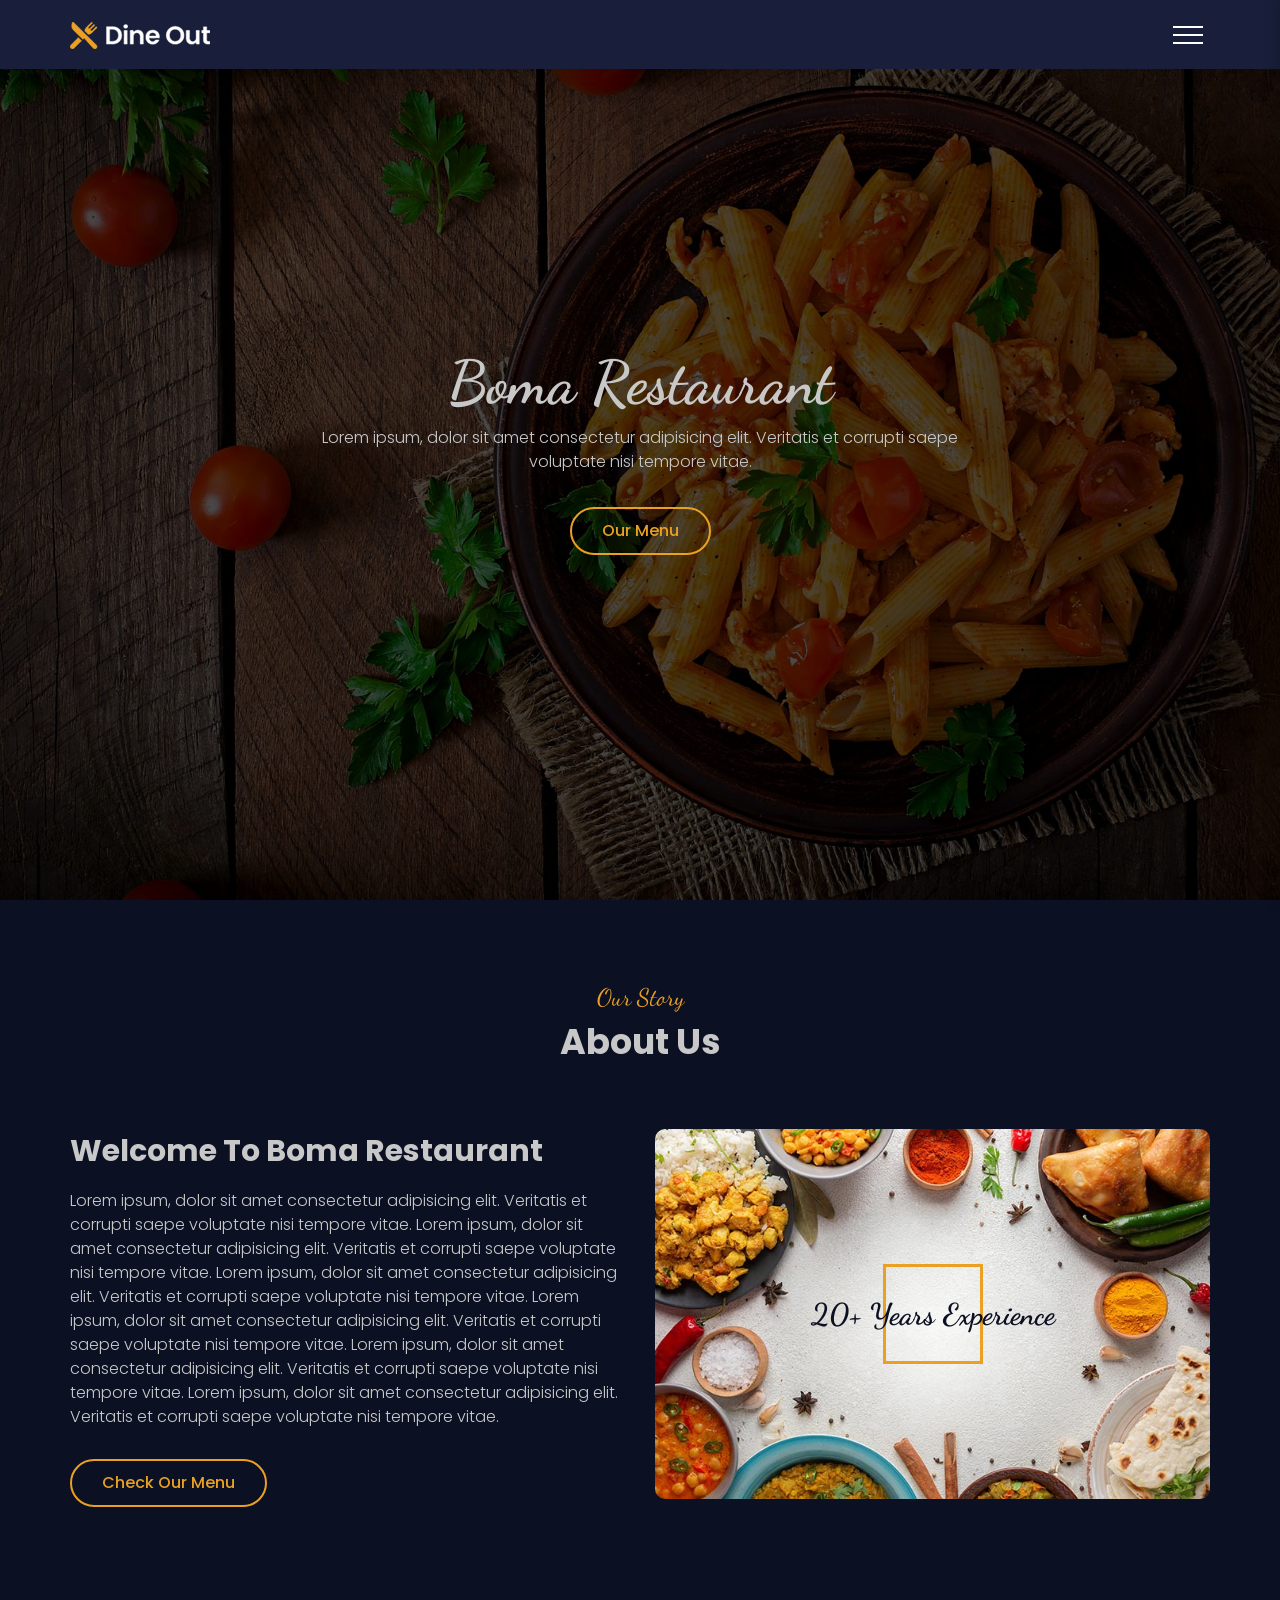
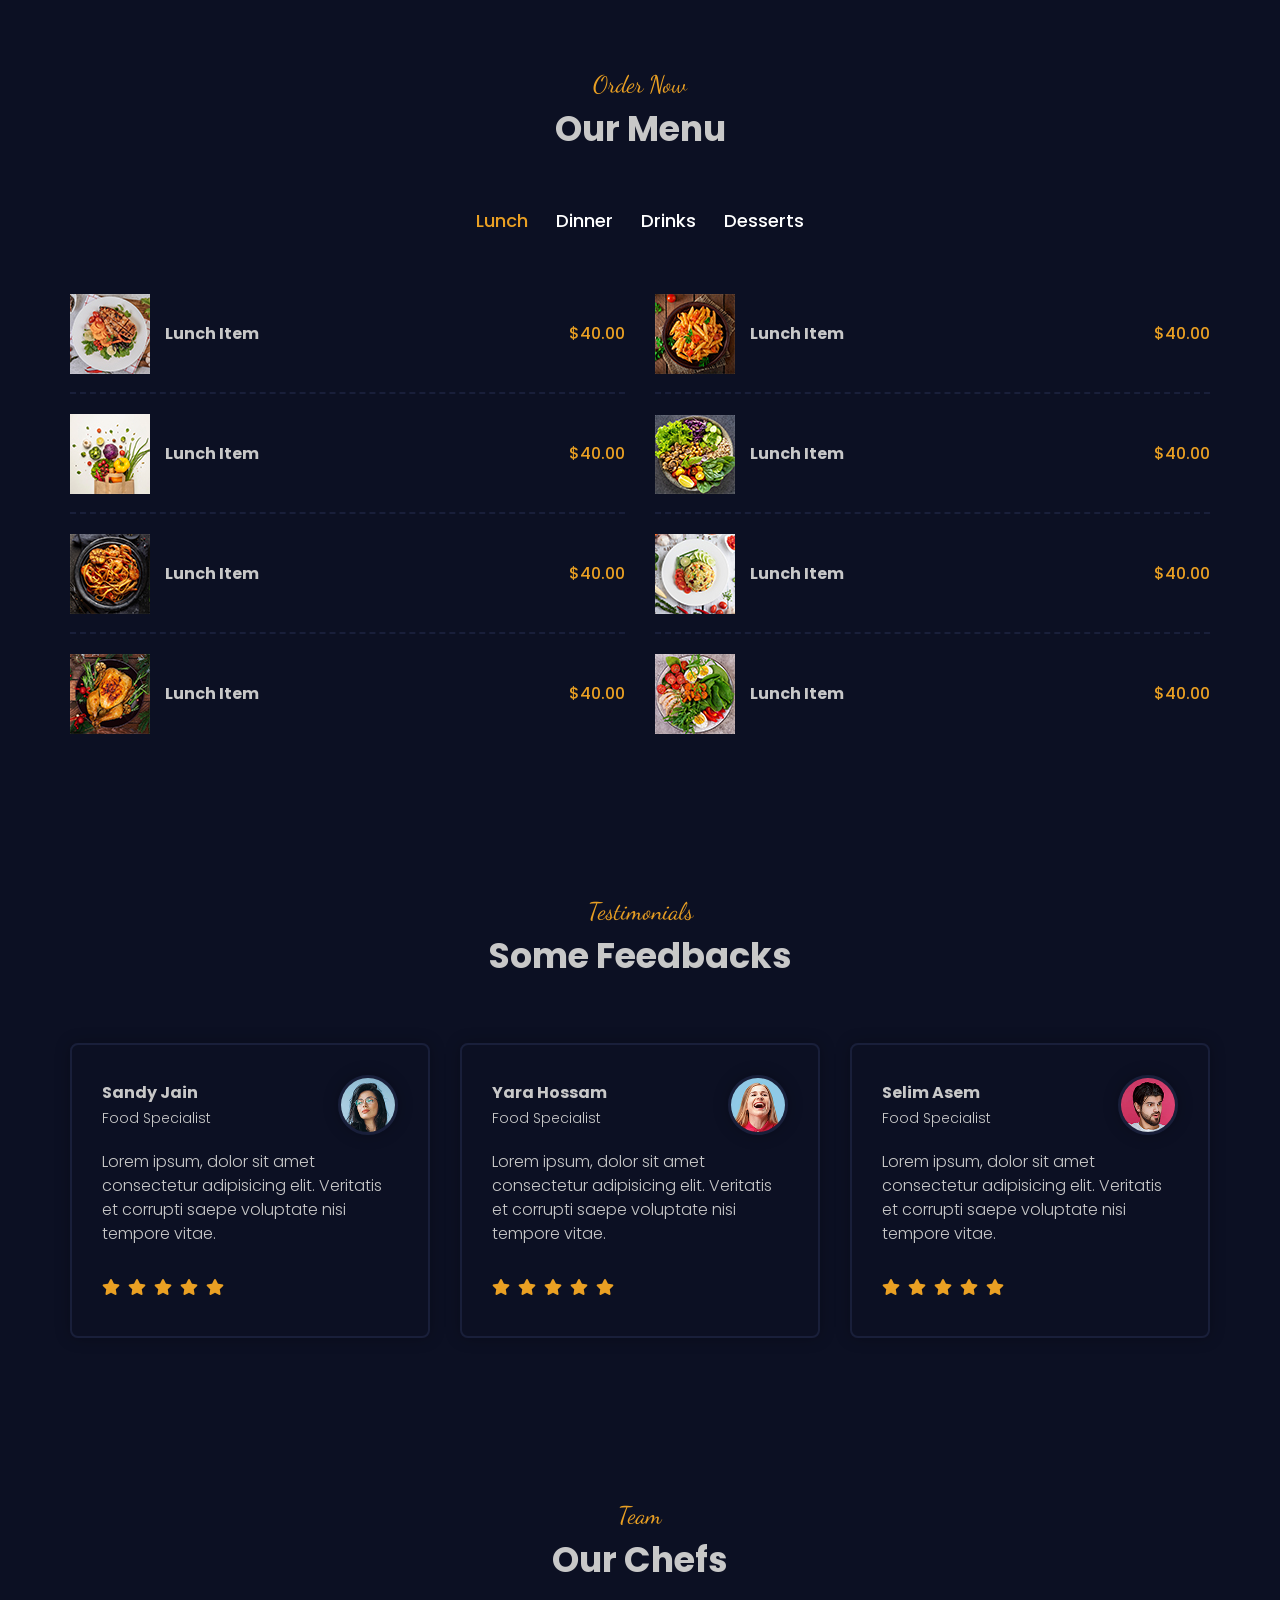
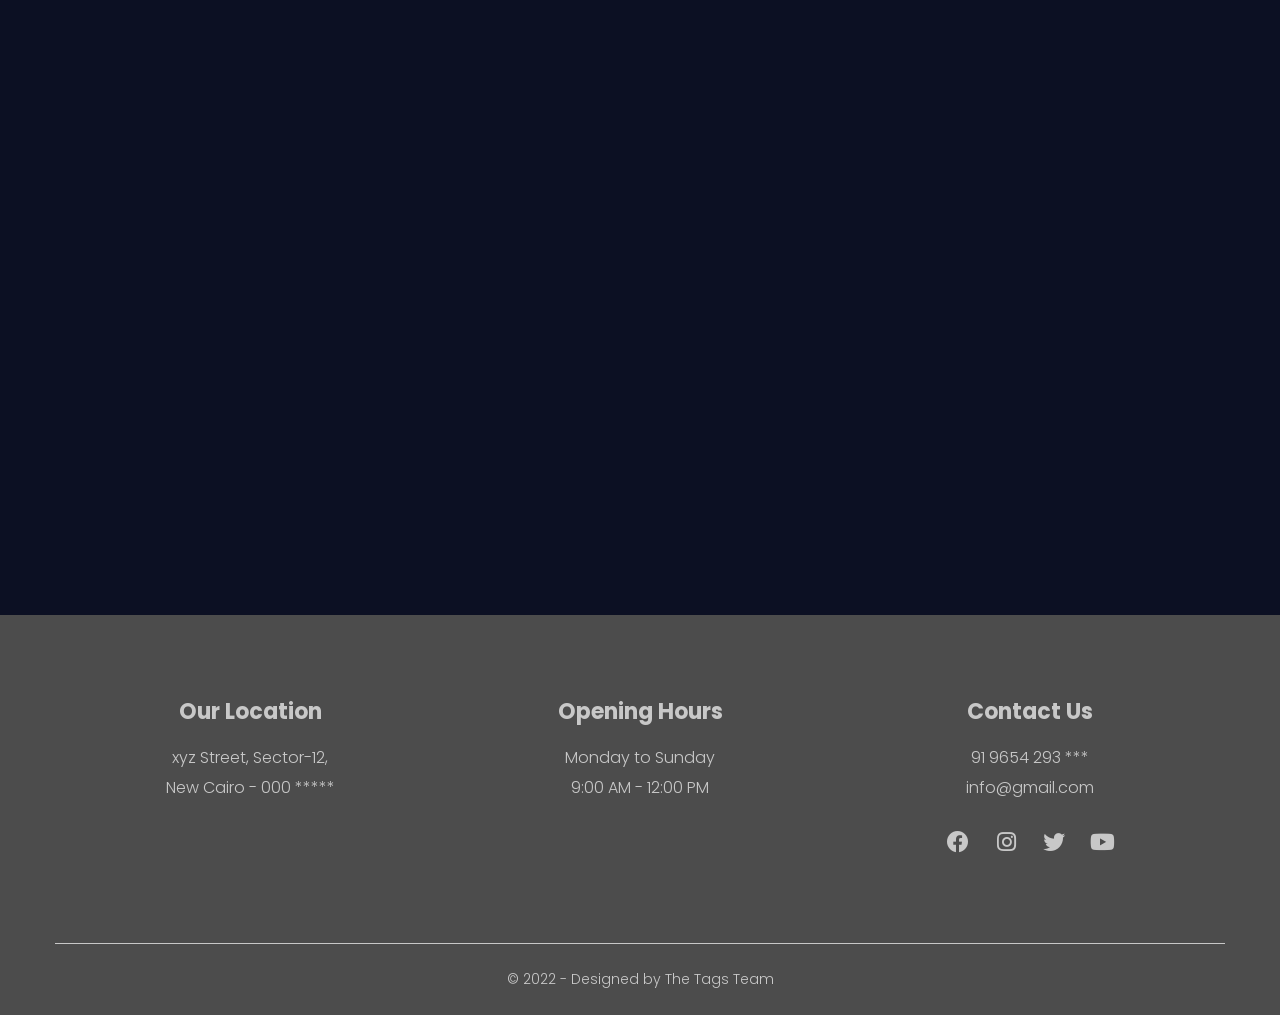
==== index.html @ c1ea45a2 "first commit" ====
<!DOCTYPE html>
<html lang="en">
<head>
    <meta charset="UTF-8">
    <meta http-equiv="X-UA-Compatible" content="IE=edge">
    <meta name="viewport" content="width=device-width, initial-scale=1.0">
    <title>Restaurant</title>
    <link rel="stylesheet" href="css/font-awesome.css">
    <link rel="stylesheet" href="css/aos.css">
    <link rel="stylesheet" href="./css/rest.css">
</head>
<body>
    <!-- page loader -->
    <div class="page-loader">

    </div>

    <!-- header section -->
    <header class="header">
        <div class="container">
            <div class="row justify-content-between align-items-center">
            <div class="logo">
            <a href="#"><img src="img/logo.png" alt="logo"></a>
            </div>
            <button type="button" class="nav-toggler">
                <span></span>
            </button>
            <nav class="nav">
                <ul>
                    <li class="nav-item"><a href="#home">home</a></li>
                    <li class="nav-item"><a href="#about">about</a></li>
                    <li class="nav-item"><a href="#our-menu">our menu</a></li>
                    <li class="nav-item"><a href="#testimonials">testimonials</a></li>
                    <li class="nav-item"><a href="#team">team</a></li>
                    <li class="nav-item"><a href="#footer">contact us</a></li>
                </ul>
            </nav>
            </div>
        </div>
    </header>

    <!-- home section -->
    <section class="home-section" id="home">
        <div class="home-bg"></div>
        <div class="container">
            <div class="row min-vh-100 align-items-center">
                <div class="home-text" data-aos="fade-up" data-aos-duration="1000">
                    <h1>Boma Restaurant</h1>
                    <p>Lorem ipsum, dolor sit amet consectetur adipisicing elit. Veritatis et corrupti saepe voluptate nisi tempore vitae.</p>
                    <a href="#our-menu" class="btn btn-default">our menu</a>
                </div>
            </div>
        </div>
    </section>

    <!-- about section -->
    <section class="about-section sec-padding" id="about">
        <div class="container">
            <div class="row">
                <div class="section-title">
                    <h2 data-title="our story" data-aos="fade-up">about us</h2>
                </div>
            </div>
            <div class="row">
                <div class="about-text" data-aos="fade-right">
                    <h3>Welcome To Boma Restaurant</h3>
                    <p>
                        Lorem ipsum, dolor sit amet consectetur adipisicing elit. Veritatis et corrupti saepe voluptate nisi tempore vitae.
                        Lorem ipsum, dolor sit amet consectetur adipisicing elit. Veritatis et corrupti saepe voluptate nisi tempore vitae.
                        Lorem ipsum, dolor sit amet consectetur adipisicing elit. Veritatis et corrupti saepe voluptate nisi tempore vitae.
                        Lorem ipsum, dolor sit amet consectetur adipisicing elit. Veritatis et corrupti saepe voluptate nisi tempore vitae.
                        Lorem ipsum, dolor sit amet consectetur adipisicing elit. Veritatis et corrupti saepe voluptate nisi tempore vitae.
                        Lorem ipsum, dolor sit amet consectetur adipisicing elit. Veritatis et corrupti saepe voluptate nisi tempore vitae.
                    </p>
                    <a href="#our-menu" class="btn btn-default">check our menu</a>
                </div>
                <div class="about-img" data-aos="fade-left">
                <div class="img-box">
                    <h3>20+ years experience</h3>
                    <img src="img/about-img.jpg" alt="about img">
                </div>
                </div>
            </div>
        </div>
    </section>

    <!-- menu section -->
    <section class="menu-section sec-padding" id="our-menu">
        <div class="container">
            <div class="row">
                <div class="section-title">
                    <h2 data-title="order now" data-aos="fade-up">our menu</h2>
                </div>
            </div>
            <div class="row">
                <div class="menu-tabs" data-aos="fade-up">
                    <button type="button" class="menu-tab-item active" data-target="#lunch">lunch</button>
                    <button type="button" class="menu-tab-item" data-target="#dinner">dinner</button>
                    <button type="button" class="menu-tab-item" data-target="#drinks">drinks</button>
                    <button type="button" class="menu-tab-item" data-target="#desserts">desserts</button>
                </div>
            </div>
            <div class="row menu-tab-content active" id="lunch">
                <div class="menu-item" data-aos="fade-up-right">
                    <div class="menu-item-title">
                        <img src="img/menu/1.jpg" alt="menu item thumbnail">
                        <h3>lunch item</h3>
                    </div>
                    <div class="menu-item-price">
                        $40.00
                    </div>
                </div>
                <div class="menu-item" data-aos="fade-up-left">
                    <div class="menu-item-title">
                        <img src="img/menu/2.jpg" alt="menu item thumbnail">
                        <h3>lunch item</h3>
                    </div>
                    <div class="menu-item-price">
                        $40.00
                    </div>
                </div>
                <div class="menu-item" data-aos="fade-up-right">
                    <div class="menu-item-title">
                        <img src="img/menu/3.jpg" alt="menu item thumbnail">
                        <h3>lunch item</h3>
                    </div>
                    <div class="menu-item-price">
                        $40.00
                    </div>
                </div>
                <div class="menu-item" data-aos="fade-up-left">
                    <div class="menu-item-title">
                        <img src="img/menu/4.jpg" alt="menu item thumbnail">
                        <h3>lunch item</h3>
                    </div>
                    <div class="menu-item-price">
                        $40.00
                    </div>
                </div>
                <div class="menu-item" data-aos="fade-up-right">
                    <div class="menu-item-title">
                        <img src="img/menu/5.jpg" alt="menu item thumbnail">
                        <h3>lunch item</h3>
                    </div>
                    <div class="menu-item-price">
                        $40.00
                    </div>
                </div>
                <div class="menu-item"  data-aos="fade-up-left">
                    <div class="menu-item-title">
                        <img src="img/menu/6.jpg" alt="menu item thumbnail">
                        <h3>lunch item</h3>
                    </div>
                    <div class="menu-item-price">
                        $40.00
                    </div>
                </div>
                <div class="menu-item"  data-aos="fade-up-right">
                    <div class="menu-item-title">
                        <img src="img/menu/7.jpg" alt="menu item thumbnail">
                        <h3>lunch item</h3>
                    </div>
                    <div class="menu-item-price">
                        $40.00
                    </div>
                </div>
                <div class="menu-item"  data-aos="fade-up-left">
                    <div class="menu-item-title">
                        <img src="img/menu/8.jpg" alt="menu item thumbnail">
                        <h3>lunch item</h3>
                    </div>
                    <div class="menu-item-price">
                        $40.00
                    </div>
                </div>
            </div>
            <div class="row menu-tab-content" id="dinner">
                <div class="menu-item"  data-aos="fade-up-right">
                    <div class="menu-item-title">
                        <img src="img/menu/1.jpg" alt="menu item thumbnail">
                        <h3>dinner item</h3>
                    </div>
                    <div class="menu-item-price">
                        $30.00
                    </div>
                </div>
                <div class="menu-item"  data-aos="fade-up-left">
                    <div class="menu-item-title">
                        <img src="img/menu/1.jpg" alt="menu item thumbnail">
                        <h3>dinner item</h3>
                    </div>
                    <div class="menu-item-price">
                        $30.00
                    </div>
                </div>
                <div class="menu-item"  data-aos="fade-up-right">
                    <div class="menu-item-title">
                        <img src="img/menu/2.jpg" alt="menu item thumbnail">
                        <h3>dinner item</h3>
                    </div>
                    <div class="menu-item-price">
                        $30.00
                    </div>
                </div>
                <div class="menu-item"  data-aos="fade-up-left">
                    <div class="menu-item-title">
                        <img src="img/menu/3.jpg" alt="menu item thumbnail">
                        <h3>dinner item</h3>
                    </div>
                    <div class="menu-item-price">
                        $30.00
                    </div>
                </div>
                <div class="menu-item"  data-aos="fade-up-right">
                    <div class="menu-item-title">
                        <img src="img/menu/4.jpg" alt="menu item thumbnail">
                        <h3>dinner item</h3>
                    </div>
                    <div class="menu-item-price">
                        $30.00
                    </div>
                </div>
                <div class="menu-item"  data-aos="fade-up-left">
                    <div class="menu-item-title">
                        <img src="img/menu/5.jpg" alt="menu item thumbnail">
                        <h3>dinner item</h3>
                    </div>
                    <div class="menu-item-price">
                        $30.00
                    </div>
                </div>
            </div>
            <div class="row menu-tab-content" id="drinks">
                <div class="menu-item"  data-aos="fade-up-right">
                    <div class="menu-item-title">
                        <img src="img/menu/1.jpg" alt="menu item thumbnail">
                        <h3>drink item</h3>
                    </div>
                    <div class="menu-item-price">
                        $20.00
                    </div>
                </div>
                <div class="menu-item"  data-aos="fade-up-left">
                    <div class="menu-item-title">
                        <img src="img/menu/2.jpg" alt="menu item thumbnail">
                        <h3>drink item</h3>
                    </div>
                    <div class="menu-item-price">
                        $20.00
                    </div>
                </div>
            </div>
            <div class="row menu-tab-content" id="desserts">
                <div class="menu-item" data-aos="fade-up-right">
                    <div class="menu-item-title">
                        <img src="img/menu/1.jpg" alt="menu item thumbnail">
                        <h3>desserts item</h3>
                    </div>
                    <div class="menu-item-price">
                        $10.00
                    </div>
                </div>
                <div class="menu-item"  data-aos="fade-up-left">
                    <div class="menu-item-title">
                        <img src="img/menu/2.jpg" alt="menu item thumbnail">
                        <h3>desserts item</h3>
                    </div>
                    <div class="menu-item-price">
                        $10.00
                    </div>
                </div>
            </div>
            </div>
        </div>
    </section>

    <!-- testimonials -->

    <section class="testimonials-section sec-padding" id="testimonials">
        <div class="container">
            <div class="row">
                <div class="section-title">
                    <h2 data-title="testimonials" data-aos="fade-up">some feedbacks</h2>
                </div>
            </div>
            <div class="row">
                <div class="testi-item" data-aos="zoom-in">
                    <div class="testi-auther">
                        <div class="testi-auther-name">
                            <h3>Sandy jain</h3>
                            <span>food specialist</span>
                        </div>
                        <div class="testi-auther-img">
                            <img src="img/testimonials/1.jpg" alt="testi-auther">
                        </div>
                    </div>
                    <p>Lorem ipsum, dolor sit amet consectetur adipisicing elit. Veritatis et corrupti saepe voluptate nisi tempore vitae.</p>
                    <div class="ratings">
                        <i class="fas fa-star"></i>
                        <i class="fas fa-star"></i>
                        <i class="fas fa-star"></i>
                        <i class="fas fa-star"></i>
                        <i class="fas fa-star"></i>
                    </div>
                </div>
                <div class="testi-item" data-aos="zoom-in">
                    <div class="testi-auther">
                        <div class="testi-auther-name">
                            <h3>Yara Hossam</h3>
                            <span>food specialist</span>
                        </div>
                        <div class="testi-auther-img">
                            <img src="img/testimonials/2.jpg" alt="testi-auther">
                        </div>
                    </div>
                    <p>Lorem ipsum, dolor sit amet consectetur adipisicing elit. Veritatis et corrupti saepe voluptate nisi tempore vitae.</p>
                    <div class="ratings">
                        <i class="fas fa-star"></i>
                        <i class="fas fa-star"></i>
                        <i class="fas fa-star"></i>
                        <i class="fas fa-star"></i>
                        <i class="fas fa-star"></i>
                    </div>
                </div>
                <div class="testi-item" data-aos="zoom-in">
                    <div class="testi-auther">
                        <div class="testi-auther-name">
                            <h3>Selim Asem</h3>
                            <span>food specialist</span>
                        </div>
                        <div class="testi-auther-img">
                            <img src="img/testimonials/3.jpg" alt="testi-auther">
                        </div>
                    </div>
                    <p>Lorem ipsum, dolor sit amet consectetur adipisicing elit. Veritatis et corrupti saepe voluptate nisi tempore vitae.</p>
                    <div class="ratings">
                        <i class="fas fa-star"></i>
                        <i class="fas fa-star"></i>
                        <i class="fas fa-star"></i>
                        <i class="fas fa-star"></i>
                        <i class="fas fa-star"></i>
                    </div>
                </div>
            </div>
        </div>
    </section>

    <!-- team section -->

    <section class="team-section sec-padding" id="team">
        <div class="container">
        <div class="row">
            <div class="section-title">
                <h2 data-title="team" data-aos="fade-up">our chefs</h2>
            </div>
        </div>
        <div class="row">
            <div class="team-item" data-aos="flip-left" data-aos-duration="1000">
                <img src="img/team/1.jpg" alt="team item">
                <div class="team-item-info">
                    <h3>sara jain</h3>
                    <p>head chef</p>
                </div>
            </div>
            <div class="team-item" data-aos="flip-left" data-aos-duration="1000">
                <img src="img/team/2.jpg" alt="team item">
                <div class="team-item-info">
                    <h3>samy heikle</h3>
                    <p>chef</p>
                </div>
            </div>
            <div class="team-item" data-aos="flip-left" data-aos-duration="1000">
                <img src="img/team/3.jpg" alt="team item">
                <div class="team-item-info">
                    <h3>suzi gamal</h3>
                    <p>chef</p>
                </div>
            </div>
        </div>
    </div>
    </section>

    <!-- footer -->
    
    <footer class="footer" id="footer">
        <div class="container">
            <div class="row">
                <div class="footer-item" data-aos="fade-up">
                    <h3>our location</h3>
                    <p>xyz Street, Sector-12,<br> New Cairo - 000 *****</p>
                </div>
                <div class="footer-item" data-aos="fade-up">
                    <h3>Opening Hours</h3>
                    <p>Monday to Sunday <br> 9:00 AM - 12:00 PM</p>
                </div>
                <div class="footer-item" data-aos="fade-up">
                <h3>Contact Us</h3>
                <p>91 9654 293 *** <br> info@gmail.com</p>
                <div class="social-links">
                    <a href="#"><i class="fab fa-facebook"></i></a>
                    <a href="#"><i class="fab fa-instagram"></i></a>
                    <a href="#"><i class="fab fa-twitter"></i></a>
                    <a href="#"><i class="fab fa-youtube"></i></a>
                </div>
            </div>
            </div>
            <div class="row">
                <div class="copyright">
                    &copy; 2022 - Designed by The Tags Team
                </div>
            </div>
        </div>
    </footer>
    <script src="js/aos.js"></script>
    <script src="./js/rest.js"></script>

</body>
</html>
---- css/rest.css ----
/* fonts */
@import url("https://fonts.googleapis.com/css2?family=Poppins:wght@300;400;500;600;700&display=swap");
@import url("https://fonts.googleapis.com/css2?family=Dancing+Script&display=swap");

/* variable */
:root {
  --main-color: #eaa023;
  --dark: #0c1023;
  --dark-light: #191f3a;
  --white: #ffffff;
  --white-light: #c8c8c8;
  --shadow: 0 0 15px rgba(0, 0, 0, 0.25);
  --cursive-font: "Dancing Script", cursive;
  scroll-behavior: smooth;
}

/* global settings */

* {
  margin: 0;
  padding: 0;
  box-sizing: border-box;
  outline: none;
}

::before,
::after {
  box-sizing: border-box;
}

body {
  font-size: 30px;
  line-height: 1.5;
  -webkit-tap-highlight-color: transparent;
  font-family: "Poppins", sans-serif;
  font-weight: 300;
  color: var(--white-light);
  /* background-color: var(--dark); */
}

img {
  vertical-align: middle;
  max-width: 100%;
}

a {
  text-decoration: none;
}

ul {
  list-style: none;
}

b1 {
  font-weight: 700;
  color: var(--white);
}
b2 {
  font-weight: 600;
  color: var(--white);
}
b3 b4 b5 b6 {
  font-weight: 500;
  color: var(--white);
}

p {
  font-size: 16px;
}

.container {
  max-width: 1170px;
  margin: auto;
}

.row {
  display: flex;
  flex-wrap: wrap;
}

.justify-content-between {
  justify-content: space-between;
}

.align-items-center {
  align-items: center;
}

.min-vh-100 {
  min-height: 100vh;
}

.sec-padding {
  padding: 80px 0;
}

section {
  overflow: hidden;
}

/* section title */

.section-title {
  width: 100%;
  padding: 0 15px;
  text-align: center;
  margin-bottom: 60px;
}

.section-title h2 {
  font-size: 35px;
  text-transform: capitalize;
}

.section-title h2::before {
  content: attr(data-title);
  display: block;
  font-size: 24px;
  color: var(--main-color);
  font-family: var(--cursive-font);
  font-weight: 400;
  text-transform: capitalize;
}

.btn {
  display: inline-block;
  padding: 10px 30px;
  background-color: transparent;
  border-radius: 30px;
  text-transform: capitalize;
  font-weight: 500;
  transition: all 0.3s ease;
  font-size: 16px;
  cursor: pointer;
  font-family: inherit;
  color: var(--main-color);
  line-height: 1.5;
  user-select: none;
  border: none;
}

.btn-default {
  border: 2px solid var(--main-color);
}

.btn-default:hover {
  color: var(--white);
  background-color: var(--main-color);
}

/* animation Keyframes */

@keyframes zoomInOut {
  0%,
  100% {
    transform: scale(1);
  }
  50% {
    transform: scale(1.1);
  }
}

@keyframes spin01 {
  0% {
    transform: rotate(0deg);
  }
  100% {
    transform: rotate(350deg);
  }
}

@keyframes pageLoader {
  0%,
  100% {
    transform: translateX(-50px);
  }
  50% {
    transform: translateX(50px);
  }
}

/* page loader */

.page-loader {
  position: fixed;
  left: 0;
  top: 0;
  height: 100%;
  width: 100%;
  background-color: var(--dark);
  z-index: 999;
  transition: all 0.6s ease;
}

.page-loader .fade-out {
  opacity: 0;
}

.page-loader::before {
  content: "";
  position: absolute;
  height: 4px;
  width: 100px;
  background-color: var(--main-color);
  left: calc(50% - 50px);
  top: calc(50% - 2px);
  animation: pageLoader 1s linear infinite;
}

/* header */

.header {
  padding: 12px 0;
  position: fixed;
  left: 0;
  top: 0;
  z-index: 99;
  width: 100%;
}

.header::before {
  content: "";
  position: absolute;
  left: 0;
  top: 0;
  height: 100%;
  width: 100%;
  background-color: var(--dark-light);
  box-shadow: var(--shadow);
  z-index: -1;
  transition: transform 0.5s ease;
  transform: translasteY(-100%);
}

.header.sticky::before {
  transform: translasteY(0%);
}

.header .logo {
  min-height: 34px;
  display: flex;
  align-items: center;
  padding: 0 15px;
}

.header .nav-toggler {
  height: 34px;
  width: 44px;
  margin-right: 15px;
  cursor: pointer;
  border: none;
  background-color: transparent;
  display: flex;
  align-items: center;
  justify-content: center;
}

.header .nav-toggler.active {
  position: absolute;
  right: 0;
  z-index: 1;
  transition: all 0.5s ease;
  transform: translate(-200px);
}

.header .nav-toggler span {
  height: 2px;
  width: 30px;
  display: block;
  background-color: var(--white);
  position: relative;
}

.header .nav-toggler.active span {
  background-color: transparent;
  transition: background-color 0.5s ease;
}

.header .nav-toggler span::before,
.header .nav-toggler span::after {
  content: "";
  position: absolute;
  left: 0;
  top: 0;
  height: 100%;
  width: 100%;
  background-color: var(--white);
}

.header .nav-toggler span::before {
  transform: translateY(-8px);
}

.header .nav-toggler.active span::before {
  transform: rotate(45deg);
  transition: transform 0.5s ease;
}

.header .nav-toggler span::after {
  transform: translateY(8px);
}

.header .nav-toggler.active span::after {
  transform: rotate(-45deg);
  transition: transform 0.5s ease;
}

.header .nav {
  position: fixed;
  right: 0;
  top: 0;
  height: 100%;
  width: 300px;
  background-color: var(--dark-light);
  box-shadow: var(--shadow);
  overflow-y: auto;
  padding: 80px 0 40px;
  transition: transform 0.5s ease;
  transform: translateX(100%);
}

.header .nav.open {
  transform: translateX(0%);
}

.header .nav ul li a {
  display: block;
  font-size: 25px;
  color: var(--white);
  padding: 10px 30px;
  text-transform: capitalize;
  transition: color 0.3s ease;
}

.header .nav ul li a:hover {
  color: var(--main-color);
}

/* home-section */

.home-section {
  position: relative;
  overflow: hidden;
}

.home-section::before {
  content: "";
  position: absolute;
  left: 0;
  top: 0;
  height: 100%;
  width: 100%;
  background-color: #000000;
  opacity: 0.7;
  z-index: -1;
}

.home-section .home-bg {
  position: absolute;
  left: 0;
  top: 0;
  height: 100%;
  width: 100%;
  background-image: url("../img/home-bg.jpg");
  background-attachment: fixed;
  background-size: cover;
  background-position: center;
  z-index: -2;
  animation: zoomInOut 20s ease infinite;
}

.home-section.min-vh-100 {
  padding: 100px 0;
}

.home-text {
  padding: 0 15px;
  max-width: 700px;
  width: 100%;
  margin: auto;
  text-align: center;
}

.home-text h1 {
  font-family: var(--cursive-font);
  font-size: 60px;
  line-height: 75px;
  margin: 0 0 5px;
}

.home-text p {
  margin: 0 0 30px;
}

/* about us section*/

.about-section {
  background-color: var(--dark);
}

.about-text,
.about-img {
  width: 50%;
  padding: 0 15px;
}

.about-text h3 {
  font-size: 30px;
  text-transform: capitalize;
  margin: 0 0 15px;
}

.about-text p {
  margin: 0 0 15px;
}

.about-text .btn {
  margin: 15px 0 0;
}

.about-img img {
  width: 100%;
  border-radius: 10px;
}

.about-img .img-box {
  position: relative;
}

.about-img .img-box::before {
  content: "";
  position: absolute;
  height: 100px;
  width: 100px;
  border: 3px solid var(--main-color);
  left: calc(50% - 50px);
  top: calc(50% - 50px);
  animation: spin01 10s linear infinite;
}

.about-img .img-box h3 {
  position: absolute;
  left: 50%;
  top: 50%;
  width: 100%;
  max-width: 250px;
  text-align: center;
  transform: translate(-50%, -50%);
  font-size: 30px;
  font-family: var(--cursive-font);
  color: var(--dark);
  font-weight: bold;
  text-transform: capitalize;
}

/* menu section */

.menu-section {
  background-color: var(--dark);
  padding-bottom: 60px;
}

.menu-section .section-title {
  margin-bottom: 40px;
}

.menu-tabs {
  padding: 0 15px;
  width: 100%;
  text-align: center;
  margin-bottom: 30px;
}

.menu-tab-item {
  font-size: 18px;
  font-family: inherit;
  text-transform: capitalize;
  border: none;
  background-color: transparent;
  font-weight: 500;
  color: var(--white);
  cursor: pointer;
  margin: 0 10px 10px;
  transition: color 0.3s ease;
  display: inline-block;
}

.menu-tab-item.active {
  color: var(--main-color);
}

.menu-tab-content {
  display: none;
}

.menu-tab-content.active {
  display: flex;
}

.menu-item {
  width: 50%;
  padding: 20px 15px;
  display: flex;
  align-items: center;
  justify-content: space-between;
  position: relative;
}

.menu-item::after {
  content: "";
  position: absolute;
  left: 15px;
  right: 15px;
  bottom: 0;
  border-bottom: 2px dashed var(--dark-light);
}

.menu-item:nth-last-of-type(2)::after,
.menu-item:nth-last-of-type(1)::after {
  border: none;
}

.menu-item-title {
  display: flex;
  align-items: center;
  max-width: calc(100%-80px);
}

.menu-item-title h3 {
  font-size: 16px;
  text-transform: capitalize;
  transition: color 0.3s ease;
}

.menu-item:hover .menu-item-title h3 {
  color: var(--main-color);
}

.menu-item-title img {
  max-width: 100px;
  margin-right: 15px;
}

.menu-item-price {
  font-size: 16px;
  font-weight: 500;
  color: var(--main-color);
  transition: color 0.3s ease;
}

.menu-item:hover .menu-item-price {
  color: var(--white);
}

/* testimonials section */

.testimonials-section {
  background-color: var(--dark);
  padding-bottom: 50px;
}

.testi-item {
  width: calc((100% / 3) - 30px);
  margin: 0 15px 30px;
  border: 2px solid var(--dark-light);
  padding: 30px;
  border-radius: 8px;
  box-shadow: var(--shadow);
}

.testi-auther {
  display: flex;
  justify-content: space-between;
  align-items: center;
}

.testi-auther h3 {
  font-size: 16px;
  text-transform: capitalize;
  margin: 0 0 3px;
}

.testi-auther span {
  display: block;
  font-size: 14px;
  text-transform: capitalize;
}

.testi-auther img {
  max-width: 60px;
  border-radius: 50%;
  border: 3px solid var(--dark-light);
  box-shadow: var(--shadow);
  transition: border-color 0.5s ease;
}

.testi-item:hover .testi-auther img {
  border-color: var(--main-color);
}

.testi-item p {
  margin: 15px 0;
}

.testi-item .ratings i {
  font-size: 16px;
  color: var(--main-color);
}

/* team section */

.team-section {
  background-color: var(--dark);
  padding-bottom: 125px;
}

.team-item {
  width: calc(100% / 3);
  padding: 0 15px;
  position: relative;
}

.team-item img {
  width: 100%;
  border-radius: 8px;
  transition: transform 0.3s ease;
}

.team-item:hover img {
  transform: skewY(2deg);
}

.team-item-info {
  background-color: var(--dark-light);
  border-radius: 8px;
  padding: 15px;
  text-align: center;
  position: absolute;
  left: 30px;
  right: 30px;
  bottom: 0;
  /* transform: translasteY(50%);  */
  transition: all 0.3s ease;
  pointer-events: none;
}

.team-item:hover .team-item-info {
  transform: translateY(-20px);
  background-color: var(--main-color);
}

.team-item-info h3 {
  font-size: 18px;
  text-transform: capitalize;
  margin: 0 0 10px;
}

.team-item-info p {
  text-transform: capitalize;
  transition: all 0.3s ease;
}

.team-item:hover .team-item-info p {
  color: var(--white);
}

/* footer section */

.footer {
  padding: 80px 0 0;
  background-image: url("../img/footer-bg.jpg");
  background-size: cover;
  background-attachment: fixed;
  background-position: center;
  position: relative;
  z-index: 1;
}

.footer::before {
  content: "";
  position: absolute;
  left: 0;
  top: 0;
  width: 100%;
  height: 100%;
  background-color: rgba(0, 0, 0, 0.7);
  z-index: -1;
}

.footer-item {
  width: calc(100% / 3);
  padding: 0 15px;
  text-align: center;
}

.footer-item h3 {
  text-transform: capitalize;
  font-size: 22px;
  margin: 0 0 15px;
}

.footer-item p {
  line-height: 30px;
}

.footer-item .social-links {
  margin-top: 15px;
}

.footer-item .social-links a {
  display: inline-flex;
  height: 40px;
  width: 40px;
  color: var(--white-light);
  font-size: 22px;
  align-items: center;
  justify-content: center;
  transition: color 0.3s ease;
}

.footer-item .social-links a:hover {
  color: var(--main-color);
}

.footer .copyright {
  margin: 80px 0 0;
  width: 100%;
  text-align: center;
  padding: 25px 15px;
  font-size: 14px;
  border-top: 1px solid var(--white-light);
}

/* responsive */

@media (max-width: 991px) {
  .testi-item {
    width: calc(50%-30px);
  }
  .team-item {
    width: 50%;
  }
  .team-item:not(:last-child) {
    margin-bottom: 75px;
  }
}
@media (max-width: 767px) {
  .home-text h1 {
    font-size: 50px;
    line-height: 65px;
  }
  .menu-item,
  .about-text,
  .about-img {
    width: 100%;
  }
  .menu-item:nth-last-of-type(2):after {
    border-bottom: 2px dashed var(--dark-light);
  }
  .about-img {
    margin-top: 40px;
  }
  .about-text h3 {
    font-size: 24px;
  }
  .footer-item {
    width: 100%;
  }
  .footer-item:not(:last-child) {
    margin-bottom: 30px;
  }
  .testi-item {
    width: calc(100%-30px);
  }
}
@media (max-width: 575px) {
  .team-item {
    width: 100%;
  }
}
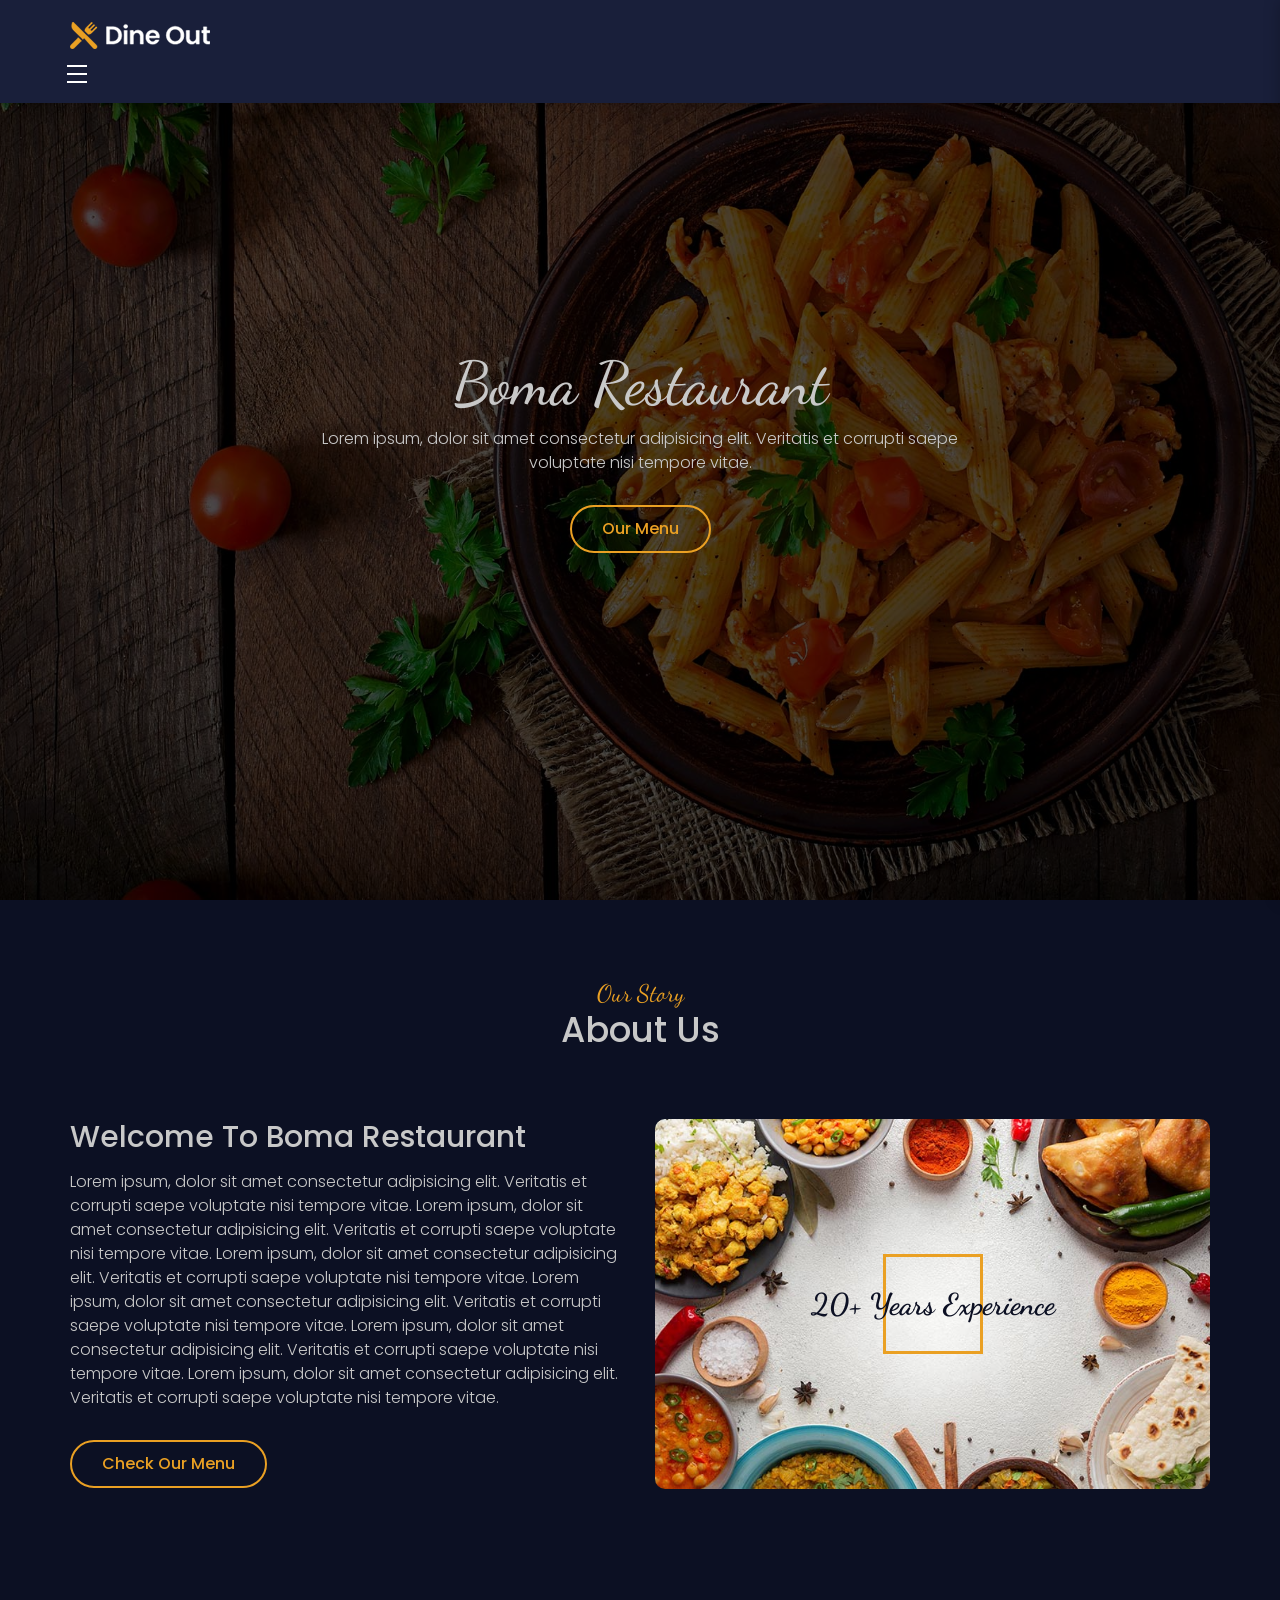
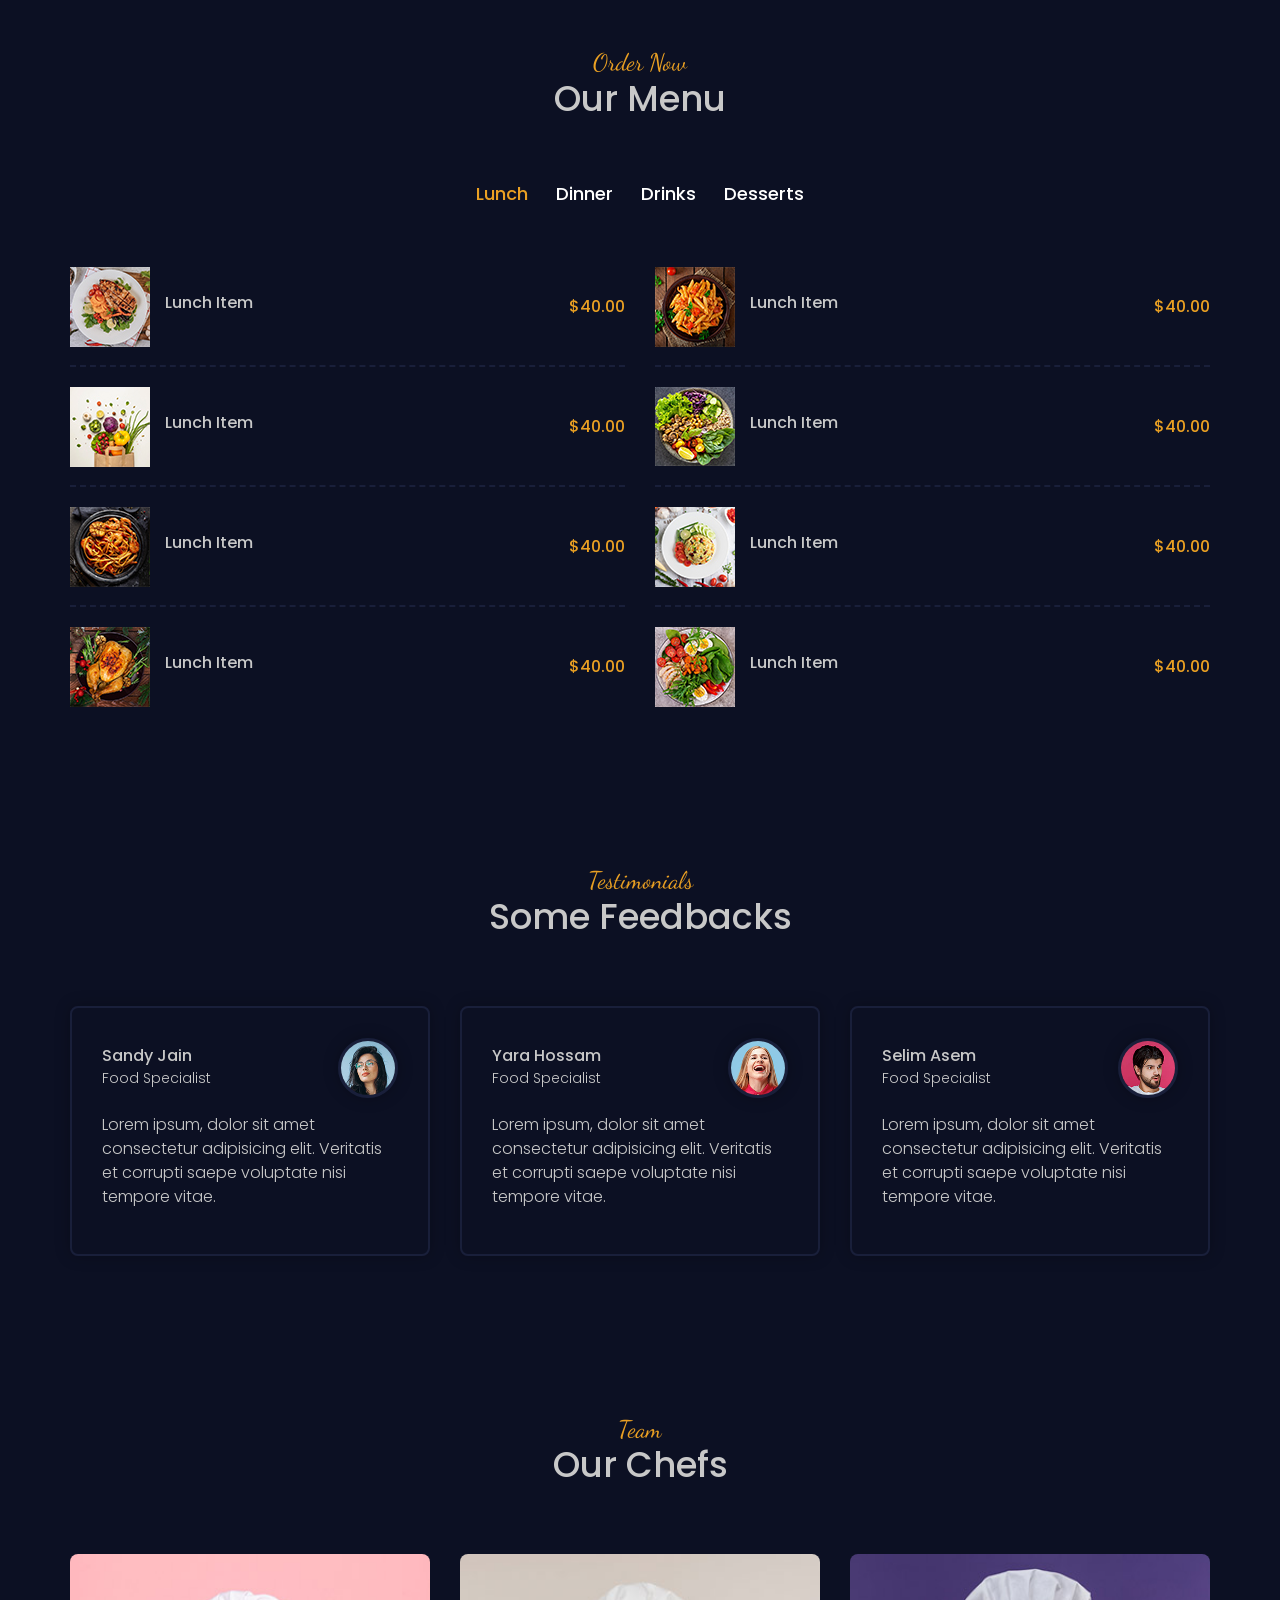
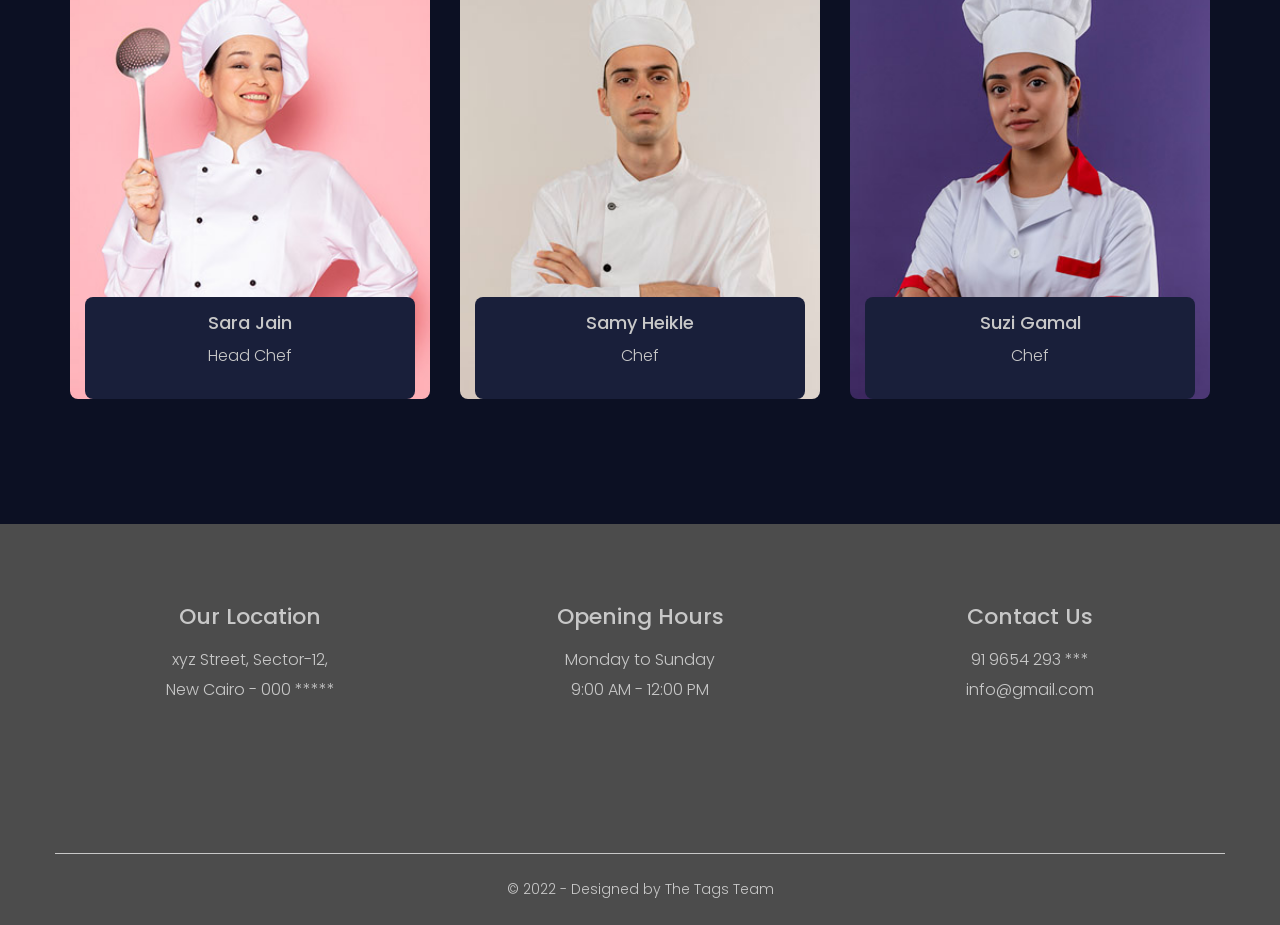
==== commit b0060f86: "second commit" ====
--- a/index.html
+++ b/index.html
@@ -5,8 +5,9 @@
     <meta http-equiv="X-UA-Compatible" content="IE=edge">
     <meta name="viewport" content="width=device-width, initial-scale=1.0">
     <title>Restaurant</title>
-    <link rel="stylesheet" href="css/font-awesome.css">
-    <link rel="stylesheet" href="css/aos.css">
+    <!-- <link rel="stylesheet" href="css/font-awesome.css"> -->
+    <!-- <link rel="stylesheet" href="css/aos.css"> -->
+    <link rel="stylesheet" href="./css/bootstrap.min.css">
     <link rel="stylesheet" href="./css/rest.css">
 </head>
 <body>
@@ -411,7 +412,8 @@
             </div>
         </div>
     </footer>
-    <script src="js/aos.js"></script>
+    <!-- <script src="js/aos.js"></script> -->
+    <script src="./js/bootstrap.bundle.min.js"></script>
     <script src="./js/rest.js"></script>
 
 </body>
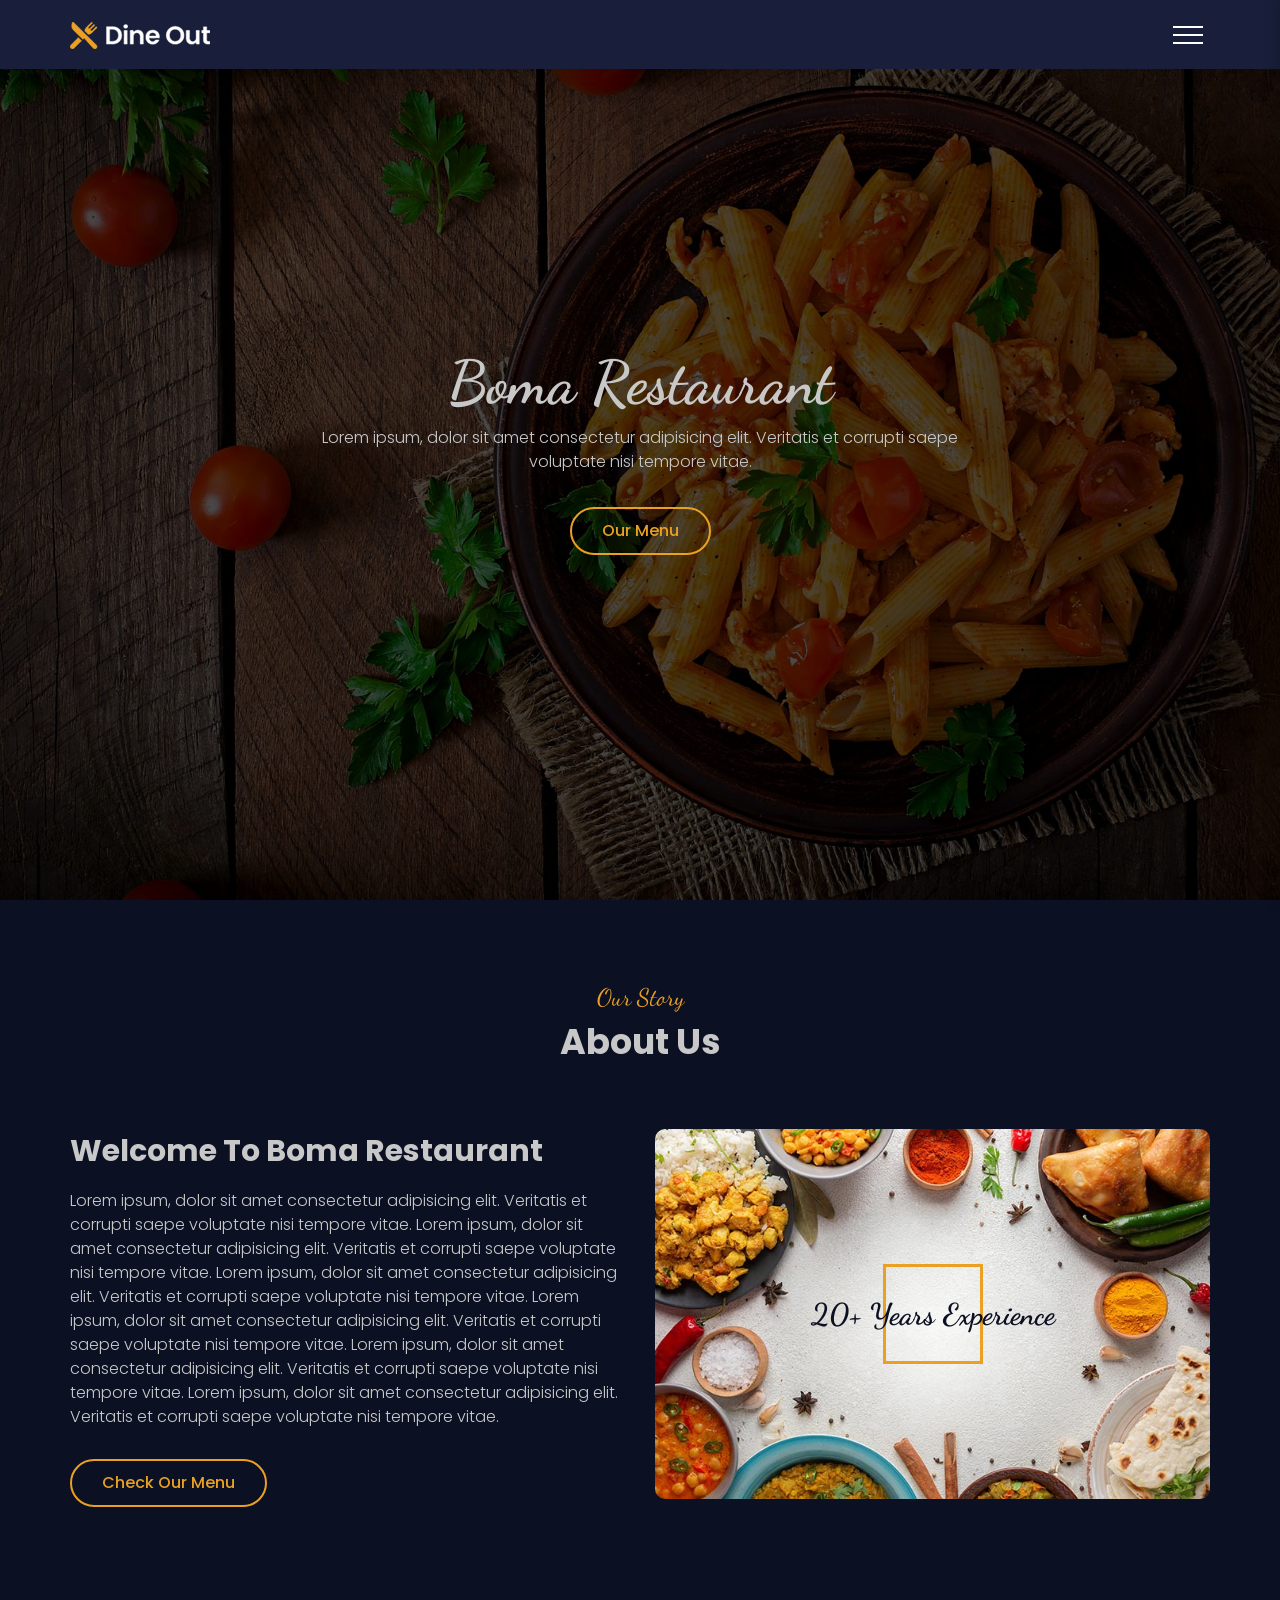
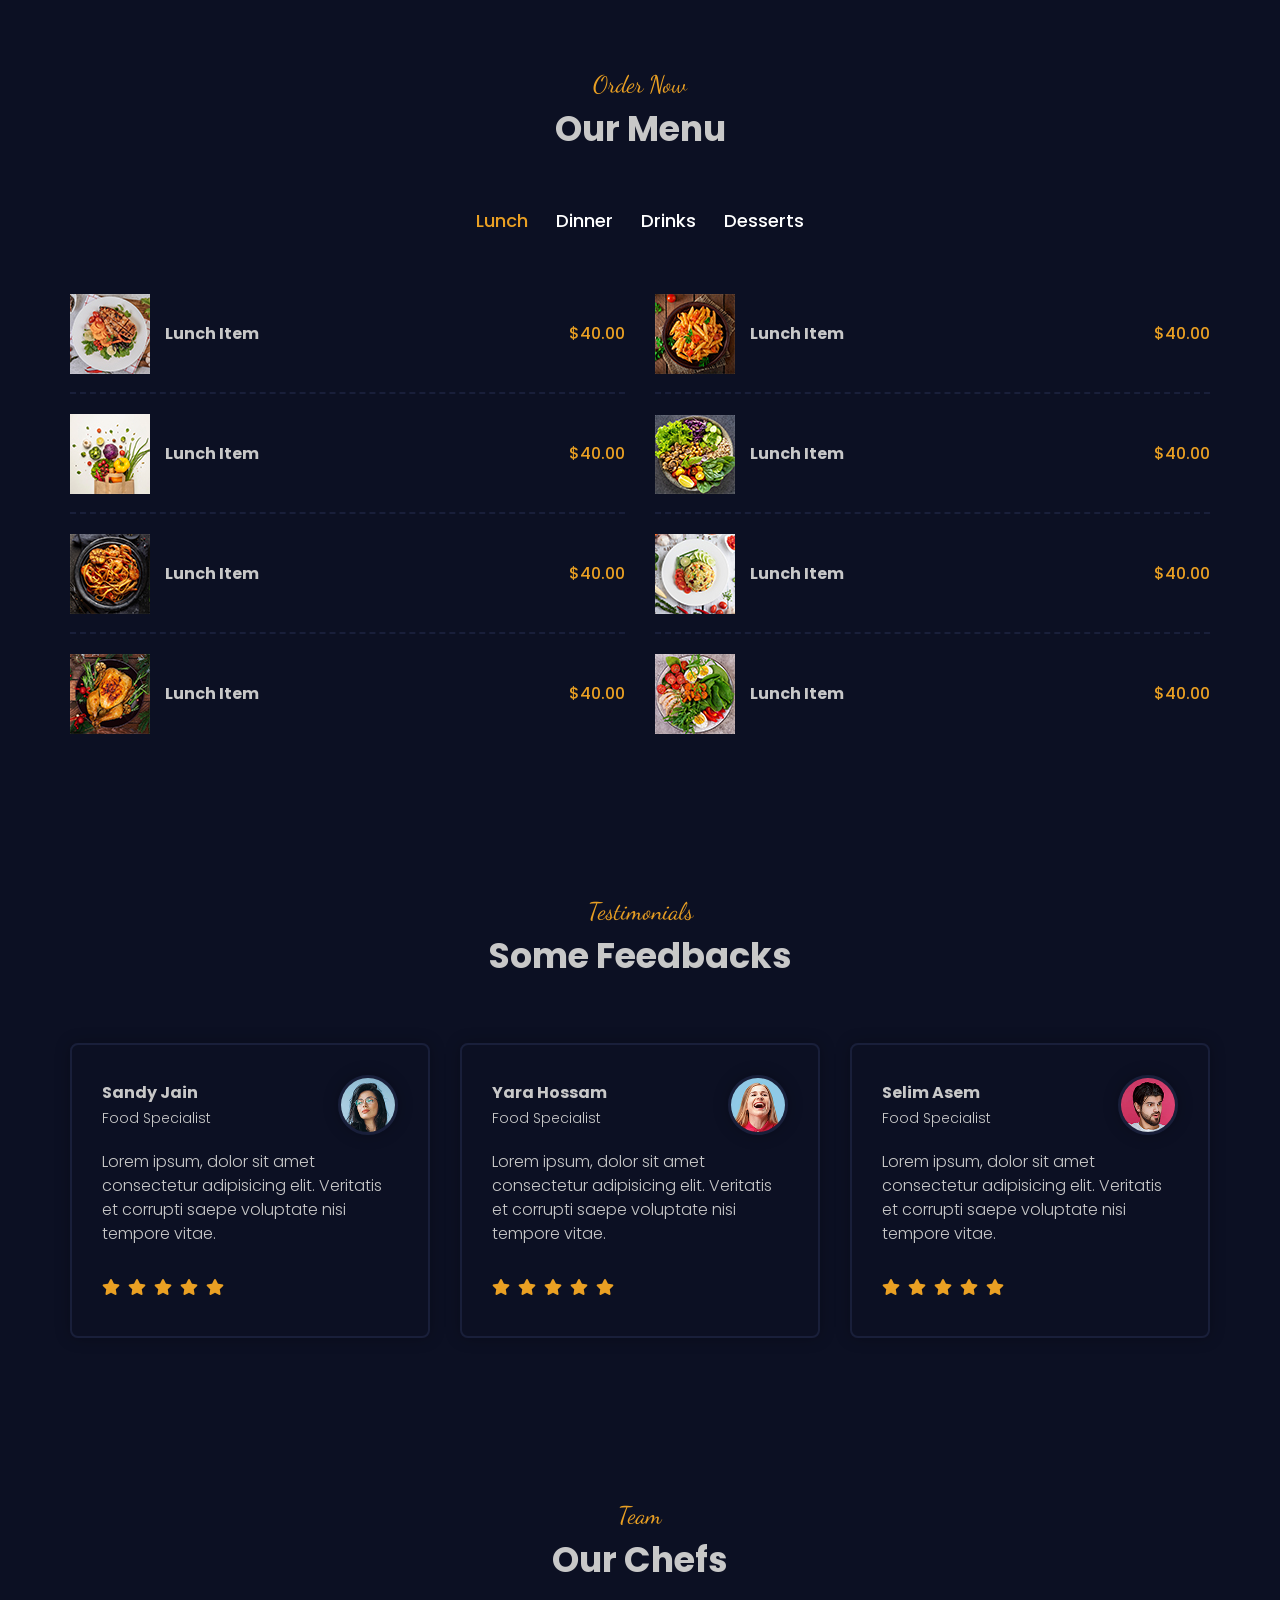
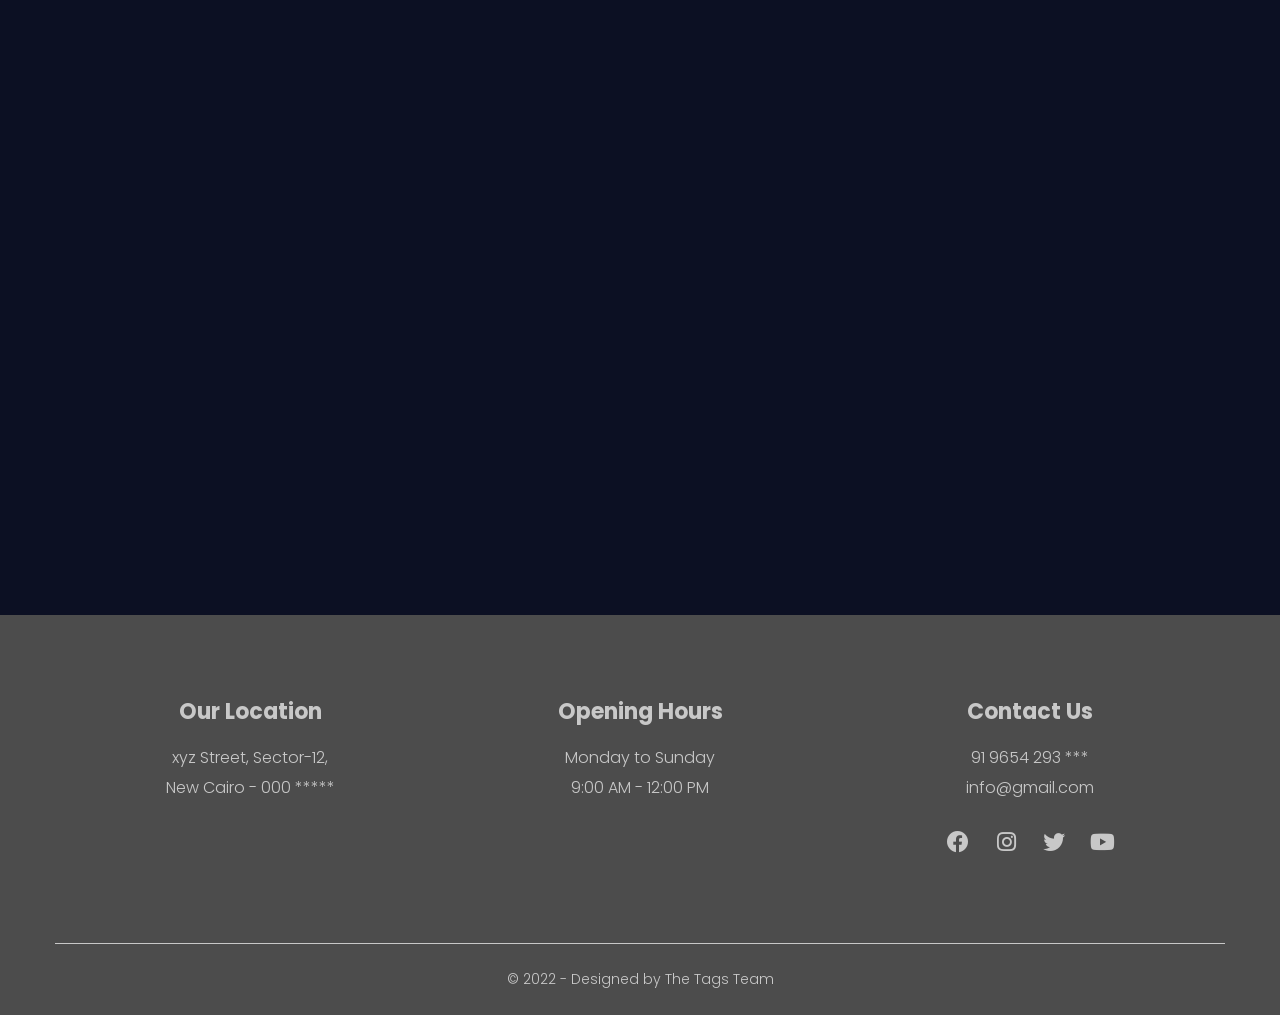
==== commit c01571b5: "third coomit" ====
--- a/index.html
+++ b/index.html
@@ -5,9 +5,8 @@
     <meta http-equiv="X-UA-Compatible" content="IE=edge">
     <meta name="viewport" content="width=device-width, initial-scale=1.0">
     <title>Restaurant</title>
-    <!-- <link rel="stylesheet" href="css/font-awesome.css"> -->
-    <!-- <link rel="stylesheet" href="css/aos.css"> -->
-    <link rel="stylesheet" href="./css/bootstrap.min.css">
+    <link rel="stylesheet" href="css/font-awesome.css">
+    <link rel="stylesheet" href="css/aos.css">
     <link rel="stylesheet" href="./css/rest.css">
 </head>
 <body>
@@ -285,7 +284,7 @@
                 </div>
             </div>
             <div class="row">
-                <div class="testi-item" data-aos="zoom-in">
+                <div class="col- testi-item" data-aos="zoom-in">
                     <div class="testi-auther">
                         <div class="testi-auther-name">
                             <h3>Sandy jain</h3>
@@ -412,8 +411,7 @@
             </div>
         </div>
     </footer>
-    <!-- <script src="js/aos.js"></script> -->
-    <script src="./js/bootstrap.bundle.min.js"></script>
+    <script src="js/aos.js"></script>
     <script src="./js/rest.js"></script>
 
 </body>
